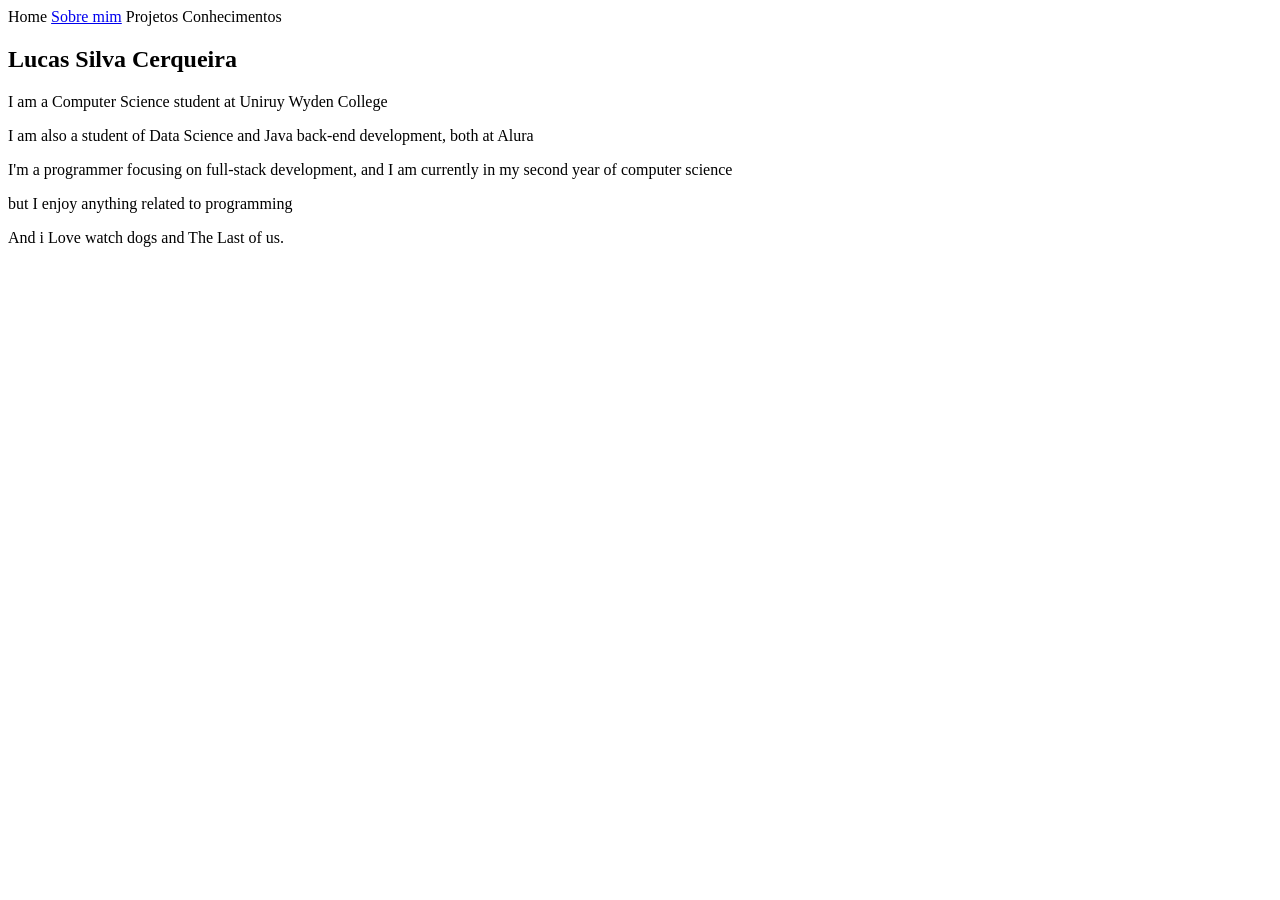
==== Main.html @ ea9101b1 "um novo dia" ====
<!DOCTYPE html>
<html lang="pt-br">
<head>
    <meta charset="UTF-8">
    <meta name="viewport" content="width=device-width, initial-scale=1.0">
    <title>Retr0</title>
    <link rel="stylesheet" href="./css/main.css">
    <link rel="stylesheet" href="./css/eu.css">
    <link rel="icon" href="./css/Logo.png">
</head>
<body>

    <nav class="menu">
        <a>Home</a>
        <a href="./Abas/Sobre-mim.html" class="sessao-link" >Sobre mim</a>
        <a>Projetos</a>
        <a>Conhecimentos</a>
    </nav>
  

    <section class="apresentacao">
       
        <div class="Principal">
            <h1>Lucas Silva Cerqueira</h1>
            <p>I am a Computer Science student at Uniruy Wyden College</p>
            <p>I am also a student of Data Science and Java back-end development, both at Alura</p>
            <p>I'm a programmer focusing on full-stack development, and I am currently in my second year of computer science</p>
            <p>but I enjoy anything related to programming</p>
            <p>And i Love watch dogs and The Last of us.</p>
        </div>
    </section>

    <div class="eu"></div>
</body>
</html>
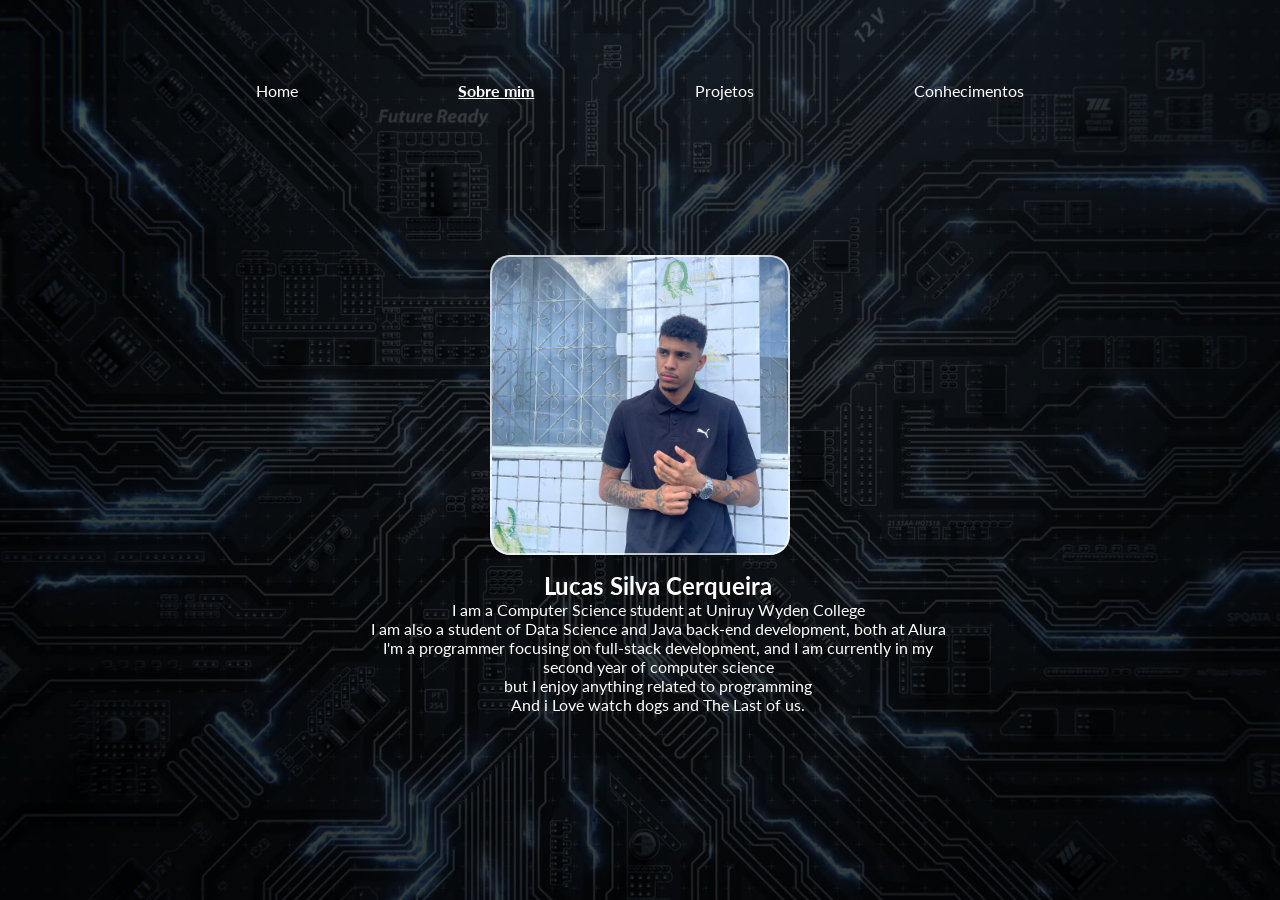
==== commit a27ab911: "iniciando projetos" ====
--- a/Main.html
+++ b/Main.html
@@ -12,7 +12,7 @@
 
     <nav class="menu">
         <a>Home</a>
-        <a href="./Abas/Sobre-mim.html" class="sessao-link" >Sobre mim</a>
+        <a href="Sobre-mim.html" class="sessao-link" >Sobre mim</a>
         <a>Projetos</a>
         <a>Conhecimentos</a>
     </nav>
--- a/css/main.css
+++ b/css/main.css
@@ -0,0 +1,78 @@
+@import url('https://fonts.googleapis.com/css2?family=Lato:ital,wght@0,100;0,300;0,400;0,700;0,900;1,100;1,300;1,400;1,700;1,900&display=swap');
+
+
+:root{
+    --padrao-textual:rgb(255,255,255);
+    --padrao-fundo:rgb(0,0,0);
+}
+
+* {
+    margin: 0;
+    padding: 0;
+    box-sizing: border-box;
+    font-family: "Lato", sans-serif;
+    
+}
+html, body {
+    height: 100vh;
+    overflow: hidden;
+   background-color: var(--padrao-fundo);
+    position:relative;
+   
+}
+body{
+    background-image: url("fundo.png");
+    background-size: cover;
+     background-repeat: no-repeat;
+     background-position: center;
+     background-attachment: fixed; 
+     background-color: var(--padrao-fundo);
+     position:relative;
+     
+ 
+}
+.menu{
+  position: fixed;
+    height: 180%;
+    display: flex;  
+    align-items: center;
+    justify-content: space-between;
+    text-align: center;
+    padding: 20%;
+    bottom:0%;
+    left: 0;       
+    right: 0;  
+    gap:2rem;
+   color: var(--padrao-textual);
+ background: linear-gradient(180deg, 
+        rgba(0,0,0,0.3) 0%,      
+        rgba(0,0,0,0.75) 60%,    
+        rgba(0,0,0,0.95) 500%); 
+        pointer-events: auto;
+   z-index: 9;
+
+}
+.sessao-link{
+    color:var(--padrao-textual);
+     font-family: "Lato",sans-serif; 
+    font-weight: 700;
+    font-style: normal;
+}
+
+.Principal{
+    height: 100vh;
+    position: relative;
+    display:flex;
+    align-items: center;
+   padding-top: 30%;
+   left: 28%;
+   flex-direction: column;
+    text-align: center;
+    justify-content: center;
+    font-size: 100%;
+    max-width: 600px;
+    color: var(--padrao-textual);
+    pointer-events: none;
+    z-index: 10;
+    
+}
--- a/css/eu.css
+++ b/css/eu.css
@@ -0,0 +1,18 @@
+.eu{
+  position: fixed;           
+    top: 45%;                  
+    left: 50%;           
+  transform: translate(-50%, -50%);
+    width: 300px;              
+    height: 300px;
+    background-image: url(eu.jpg);
+    background-size: cover;
+    background-position: center;
+    border-radius: 20px;
+    border: 2px solid rgba(255,255,255,0.7);
+    z-index: 11;              
+}
+.eu:hover {
+    transform: translate(-50%, -50%) scale(1.05);
+    box-shadow: 0 5px 50px rgba(255,255,255,0.3);
+}
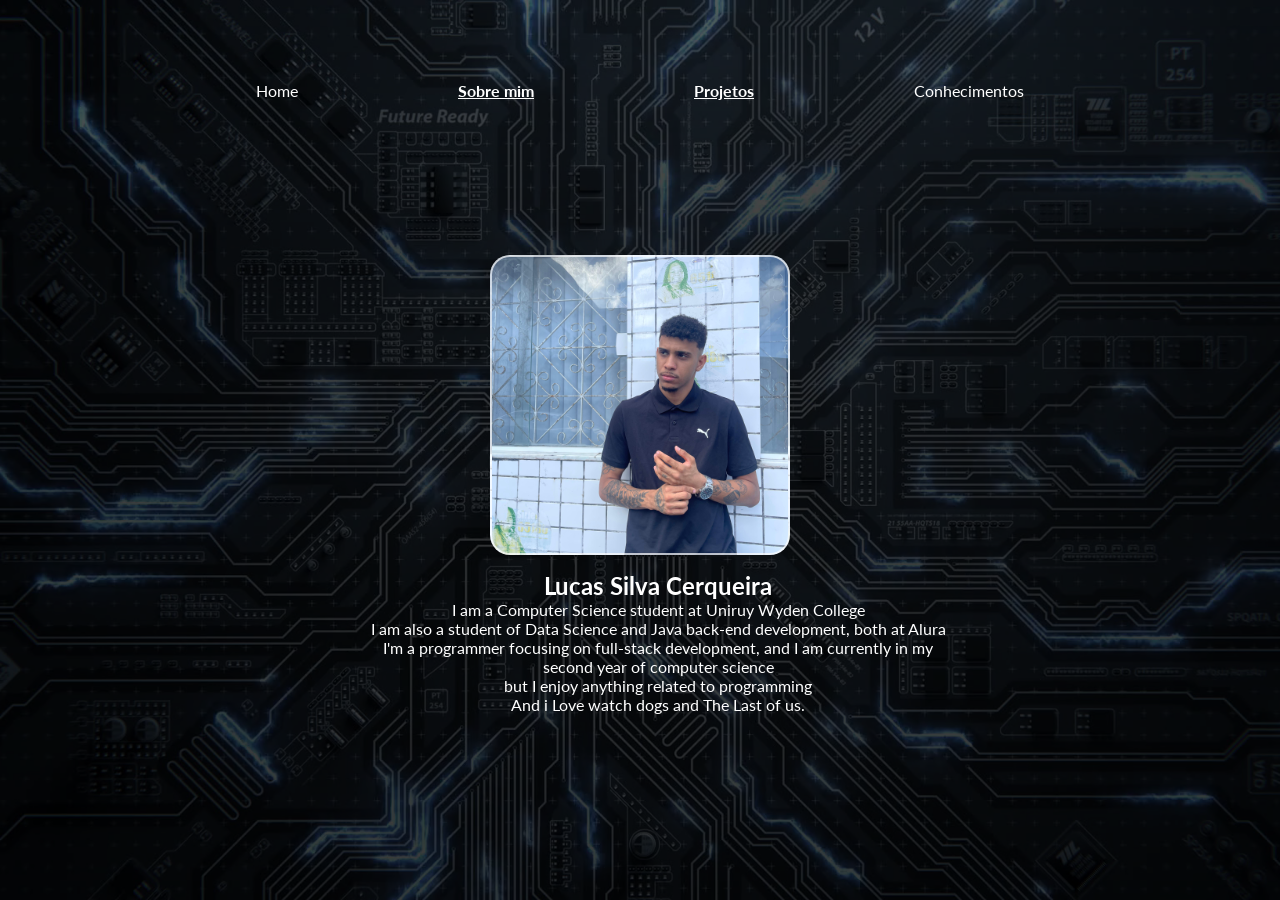
==== commit 9eb9b085: "finalizando o projetos" ====
--- a/Main.html
+++ b/Main.html
@@ -13,7 +13,7 @@
     <nav class="menu">
         <a>Home</a>
         <a href="Sobre-mim.html" class="sessao-link" >Sobre mim</a>
-        <a>Projetos</a>
+        <a href="Projetos.html" class="sessao-link">Projetos</a>
         <a>Conhecimentos</a>
     </nav>
   
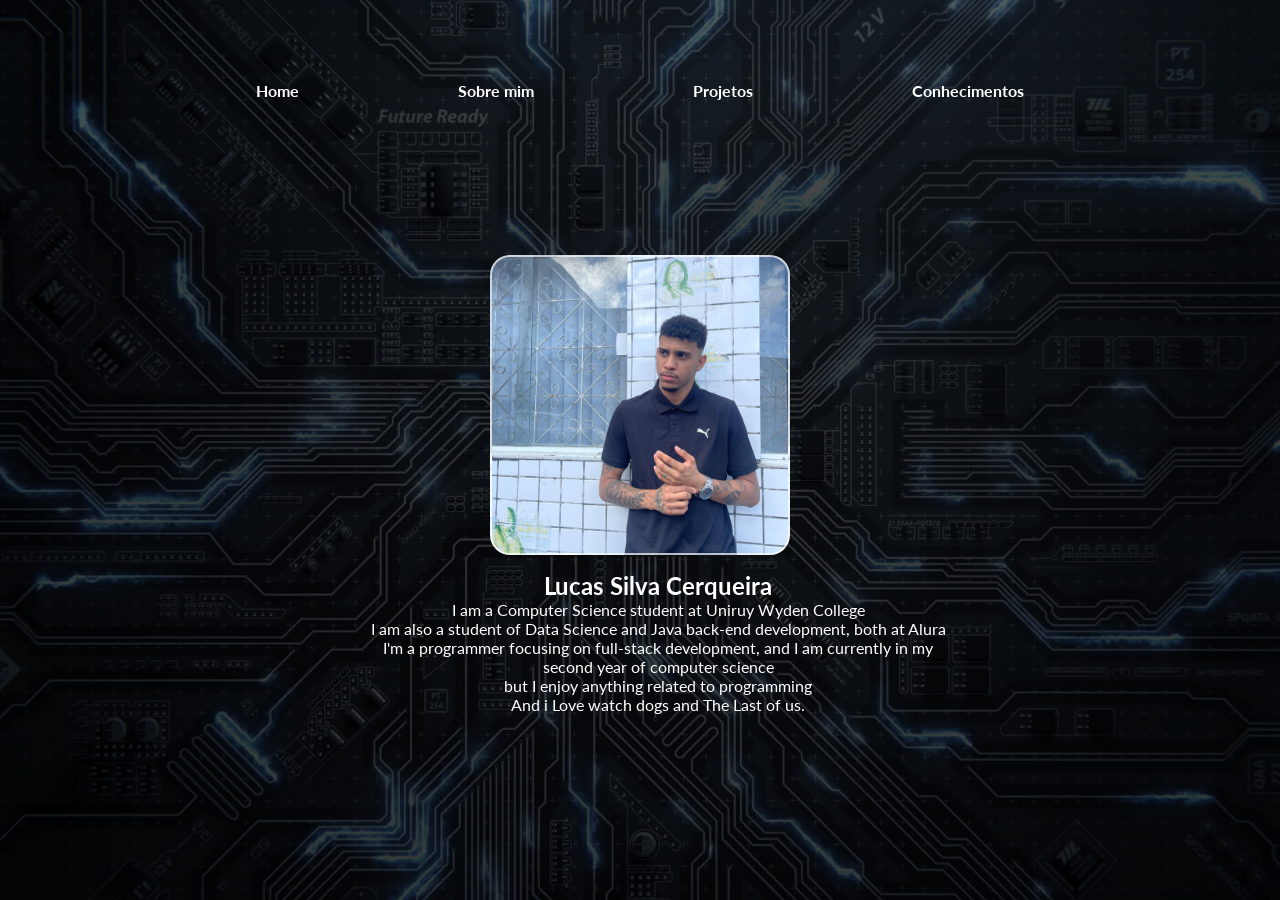
==== commit fe14773b: "Projeto Desktop completo" ====
--- a/Main.html
+++ b/Main.html
@@ -7,14 +7,15 @@
     <link rel="stylesheet" href="./css/main.css">
     <link rel="stylesheet" href="./css/eu.css">
     <link rel="icon" href="./css/Logo.png">
+    
 </head>
 <body>
 
     <nav class="menu">
-        <a>Home</a>
+        <a id= "Home" class ="sessao-link">Home</a>
         <a href="Sobre-mim.html" class="sessao-link" >Sobre mim</a>
         <a href="Projetos.html" class="sessao-link">Projetos</a>
-        <a>Conhecimentos</a>
+        <a href="conhecimentos.html" class="sessao-link">Conhecimentos</a>
     </nav>
   
 
@@ -31,5 +32,6 @@
     </section>
 
     <div class="eu"></div>
+    <script src="home.js"></script>
 </body>
 </html>
--- a/css/main.css
+++ b/css/main.css
@@ -53,6 +53,7 @@
 
 }
 .sessao-link{
+    text-decoration: none !important;
     color:var(--padrao-textual);
      font-family: "Lato",sans-serif; 
     font-weight: 700;
